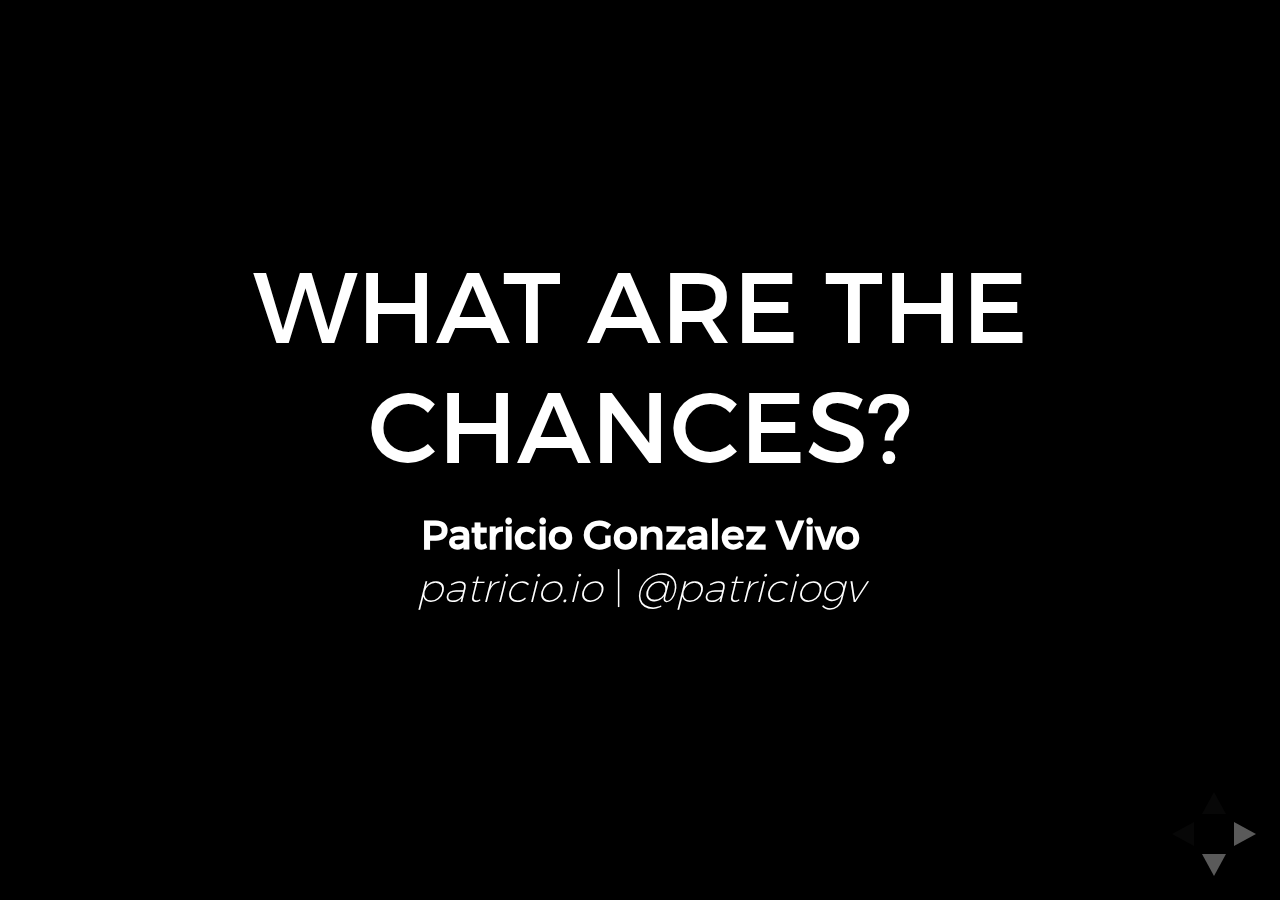
==== index.html @ deded0d7 "arttherapy" ====
<!doctype html>
<html lang='en'>

    <head>
        <meta charset='utf-8'>

        <title>What are the chances</title>

        <meta name='description' content='Eyeo 16 talk'>
        <meta name='author' content='Patricio Gonzalez Vivo'>

        <meta name='apple-mobile-web-app-capable' content='yes' />
        <meta name='apple-mobile-web-app-status-bar-style' content='black-translucent' />

        <meta name='viewport' content='width=device-width, initial-scale=1.0, maximum-scale=1.0, user-scalable=no, minimal-ui'>

        <!-- Reveal.js -->
        <script src='src/reveal/lib/head.min.js'></script>
        <script src='src/reveal/reveal.js'></script>

        <!-- GLSL Canvas -->
        <script type='text/javascript' src='https://thebookofshaders.com/glslCanvas/GlslCanvas.js'></script>

        <link rel='stylesheet' href='css/reveal.css'>
        <link rel='stylesheet' href='css/github.css'>

        <!-- Code syntax highlighting -->
        <link rel='stylesheet' href='css/style.css'>

        <!-- Printing and PDF exports -->
        <script>
            var link = document.createElement( 'link' );
            link.rel = 'stylesheet';
            link.type = 'text/css';
            link.href = window.location.search.match( /print-pdf/gi ) ? 'css/reveal-pdf.css' : 'css/reveal-paper.css';
            document.getElementsByTagName('head')[0].appendChild(link);
        </script>
    </head>

    <body>
        <div class='reveal' style="width: 100%; height: 100%">
            <div id='slides' class='slides'style="width: 100%; height: 100%" >
                <section data-markdown='README.md'
                    data-separator='^\n---\n$' 
                    data-separator-vertical='^\n--\n$'
                    data-separator-notes='^Note:'
                    data-element-attributes='{_\s*?([^}]+?)}'
                    data-charset='utf-8'>
                    style="width: 100%; height: 100%"
                </section>
            </div>
        </div>
        <script>
            Reveal.initialize({
                width: '100%',
                height: '100%',
                padding: '0px',
                margin: 0,
                // Bounds for smallest/largest possible scale to apply to content
                minScale: 0.2,
                maxScale: 1.6,

                controls: true,
                progress: true,
                history: true,
                center: true,

                transition: 'fade',

                dependencies: [
                    { src: 'src/reveal/lib/classList.js', condition: function() { return !document.body.classList; } },
                    { src: 'src/reveal/plugin/markdown/marked.js', condition: function() { return !!document.querySelector( '[data-markdown]' ); } },
                    { src: 'src/reveal/plugin/markdown/markdown.js', condition: function() { return !!document.querySelector( '[data-markdown]' ); } },
                    { src: 'src/reveal/plugin/highlight/highlight.js', async: true, callback: function() { hljs.initHighlightingOnLoad(); } },
                    { src: 'src/reveal/plugin/zoom-js/zoom.js', async: true },
                    { src: 'src/reveal/plugin/notes/notes.js', async: true }
                ]
            });

            function postLoad (event) {
                scaleSlide();

                var section = event.currentSlide || event;

                var elements = document.getElementsByTagName('iframe');
                if (elements) {
                    var width = window.innerWidth || document.documentElement.clientWidth || document.body.clientWidth;
                    var height = window.innerHeight || document.documentElement.clientHeight || document.body.clientHeight;

                    for (var i = 0; i < elements.length; i++ ) {
                        elements[i].style.minWidth = width.toString() + 'px';
                        elements[i].style.minHeight = height.toString() + 'px';
                        elements[i].style.objectFit = 'cover';
                    }   
                }
            }

            function newSection (event) {
                scaleSlide();
                var section = event.currentSlide || event;

                window.glslCanvases = [];
                checkSandbox(section);

                var elements = section.getElementsByClassName('fit');
                if (elements) {
                    var width = window.innerWidth || document.documentElement.clientWidth || document.body.clientWidth;
                    var height = window.innerHeight || document.documentElement.clientHeight || document.body.clientHeight;

                    for (var i = 0; i < elements.length; i++ ) {
                        elements[i].style.minWidth = width.toString() + 'px';
                        elements[i].style.minHeight = height.toString() + 'px';
                        elements[i].style.objectFit = 'cover';
                    }   
                }
            }

            function scaleSlide() {
                var slide = document.getElementById('slides');
                slide.style.width = '100%';
                slide.style.height = '100%';

                var elements = document.getElementsByClassName('slides');
                for (var i = 0; i < elements.length; i++ ) {
                    elements[i].style.width = '100%';
                    elements[i].style.height = '100%';
                }
            }

            function checkSandbox (section) {
                var list = section.getElementsByClassName('sandbox');
                if (list.length > 0) {
                    window.glslCanvases = [];
                    for (var i = 0; i < list.length; i++){
                        var sandbox = new GlslCanvas(list[i]);
                        if (sandbox.isValid) {
                            window.glslCanvases.push(sandbox);
                        }
                    }
                }
            }

            Reveal.addEventListener('ready', postLoad);
            Reveal.addEventListener('slidechanged', newSection);
        </script>
        <script>
            (function(i,s,o,g,r,a,m){i["GoogleAnalyticsObject"]=r;i[r]=i[r]||function(){
            (i[r].q=i[r].q||[]).push(arguments)},i[r].l=1*new Date();a=s.createElement(o),
            m=s.getElementsByTagName(o)[0];a.async=1;a.src=g;m.parentNode.insertBefore(a,m)
                })(window,document,"script","//www.google-analytics.com/analytics.js","ga");
            ga("create", "UA-18824436-1", "patriciogonzalezvivo.com");
            ga("send", "pageview");
        </script>
    </body>
</html>
---- css/reveal.css ----
/*!
 * reveal.js
 * http://lab.hakim.se/reveal-js
 * MIT licensed
 *
 * Copyright (C) 2015 Hakim El Hattab, http://hakim.se
 */
/*********************************************
 * RESET STYLES
 *********************************************/
html, body, .reveal div, .reveal span, .reveal applet, .reveal object, .reveal iframe, .reveal h1, .reveal h2, .reveal h3, .reveal h4, .reveal h5, .reveal h6, .reveal p, .reveal blockquote, .reveal pre, .reveal a, .reveal abbr, .reveal acronym, .reveal address, .reveal big, .reveal cite, .reveal code, .reveal del, .reveal dfn, .reveal em, .reveal img, .reveal ins, .reveal kbd, .reveal q, .reveal s, .reveal samp, .reveal small, .reveal strike, .reveal strong, .reveal sub, .reveal sup, .reveal tt, .reveal var, .reveal b, .reveal u, .reveal center, .reveal dl, .reveal dt, .reveal dd, .reveal ol, .reveal ul, .reveal li, .reveal fieldset, .reveal form, .reveal label, .reveal legend, .reveal table, .reveal caption, .reveal tbody, .reveal tfoot, .reveal thead, .reveal tr, .reveal th, .reveal td, .reveal article, .reveal aside, .reveal canvas, .reveal details, .reveal embed, .reveal figure, .reveal figcaption, .reveal footer, .reveal header, .reveal hgroup, .reveal menu, .reveal nav, .reveal output, .reveal ruby, .reveal section, .reveal summary, .reveal time, .reveal mark, .reveal audio, video {
  margin: 0;
  padding: 0;
  border: 0;
  font-size: 100%;
  font: inherit;
  vertical-align: baseline; }

.reveal article, .reveal aside, .reveal details, .reveal figcaption, .reveal figure, .reveal footer, .reveal header, .reveal hgroup, .reveal menu, .reveal nav, .reveal section {
  display: block; }

/*********************************************
 * GLOBAL STYLES
 *********************************************/
html, body {
  width: 100%;
  height: 100%;
  overflow: hidden; }

body {
  position: relative;
  line-height: 1;
  background-color: #fff;
  color: #000; }

/*********************************************
 * VIEW FRAGMENTS
 *********************************************/
.reveal .slides section .fragment {
  opacity: 0;
  visibility: hidden;
  -webkit-transition: all 0.2s ease;
          transition: all 0.2s ease; }
  .reveal .slides section .fragment.visible {
    opacity: 1;
    visibility: visible; }

.reveal .slides section .fragment.grow {
  opacity: 1;
  visibility: visible; }
  .reveal .slides section .fragment.grow.visible {
    -webkit-transform: scale(1.3);
        -ms-transform: scale(1.3);
            transform: scale(1.3); }

.reveal .slides section .fragment.shrink {
  opacity: 1;
  visibility: visible; }
  .reveal .slides section .fragment.shrink.visible {
    -webkit-transform: scale(0.7);
        -ms-transform: scale(0.7);
            transform: scale(0.7); }

.reveal .slides section .fragment.zoom-in {
  -webkit-transform: scale(0.1);
      -ms-transform: scale(0.1);
          transform: scale(0.1); }
  .reveal .slides section .fragment.zoom-in.visible {
    -webkit-transform: none;
        -ms-transform: none;
            transform: none; }

.reveal .slides section .fragment.fade-out {
  opacity: 1;
  visibility: visible; }
  .reveal .slides section .fragment.fade-out.visible {
    opacity: 0;
    visibility: hidden; }

.reveal .slides section .fragment.semi-fade-out {
  opacity: 1;
  visibility: visible; }
  .reveal .slides section .fragment.semi-fade-out.visible {
    opacity: 0.5;
    visibility: visible; }

.reveal .slides section .fragment.strike {
  opacity: 1; }
  .reveal .slides section .fragment.strike.visible {
    text-decoration: line-through; }

.reveal .slides section .fragment.current-visible {
  opacity: 0;
  visibility: hidden; }
  .reveal .slides section .fragment.current-visible.current-fragment {
    opacity: 1;
    visibility: visible; }

.reveal .slides section .fragment.highlight-red, .reveal .slides section .fragment.highlight-current-red, .reveal .slides section .fragment.highlight-green, .reveal .slides section .fragment.highlight-current-green, .reveal .slides section .fragment.highlight-blue, .reveal .slides section .fragment.highlight-current-blue {
  opacity: 1;
  visibility: visible; }

.reveal .slides section .fragment.highlight-red.visible {
  color: #ff2c2d; }

.reveal .slides section .fragment.highlight-green.visible {
  color: #17ff2e; }

.reveal .slides section .fragment.highlight-blue.visible {
  color: #1b91ff; }

.reveal .slides section .fragment.highlight-current-red.current-fragment {
  color: #ff2c2d; }

.reveal .slides section .fragment.highlight-current-green.current-fragment {
  color: #17ff2e; }

.reveal .slides section .fragment.highlight-current-blue.current-fragment {
  color: #1b91ff; }

/*********************************************
 * DEFAULT ELEMENT STYLES
 *********************************************/
/* Fixes issue in Chrome where italic fonts did not appear when printing to PDF */
.reveal:after {
  content: '';
  font-style: italic; }

.reveal iframe {
  z-index: 1; }

/** Prevents layering issues in certain browser/transition combinations */
.reveal a {
  position: relative; }

.reveal .stretch {
  max-width: none;
  max-height: none; }

.reveal pre.stretch code {
  height: 100%;
  max-height: 100%;
  -moz-box-sizing: border-box;
       box-sizing: border-box; }

/*********************************************
 * CONTROLS
 *********************************************/
.reveal .controls {
  display: none;
  position: fixed;
  width: 110px;
  height: 110px;
  z-index: 30;
  right: 10px;
  bottom: 10px;
  -webkit-user-select: none; }

.reveal .controls div {
  position: absolute;
  opacity: 0.05;
  width: 0;
  height: 0;
  border: 12px solid transparent;
  -webkit-transform: scale(0.9999);
      -ms-transform: scale(0.9999);
          transform: scale(0.9999);
  -webkit-transition: all 0.2s ease;
          transition: all 0.2s ease;
  -webkit-tap-highlight-color: rgba(0, 0, 0, 0); }

.reveal .controls div.enabled {
  opacity: 0.7;
  cursor: pointer; }

.reveal .controls div.enabled:active {
  margin-top: 1px; }

.reveal .controls div.navigate-left {
  top: 42px;
  border-right-width: 22px;
  border-right-color: #000; }

.reveal .controls div.navigate-left.fragmented {
  opacity: 0.3; }

.reveal .controls div.navigate-right {
  left: 74px;
  top: 42px;
  border-left-width: 22px;
  border-left-color: #000; }

.reveal .controls div.navigate-right.fragmented {
  opacity: 0.3; }

.reveal .controls div.navigate-up {
  left: 42px;
  border-bottom-width: 22px;
  border-bottom-color: #000; }

.reveal .controls div.navigate-up.fragmented {
  opacity: 0.3; }

.reveal .controls div.navigate-down {
  left: 42px;
  top: 74px;
  border-top-width: 22px;
  border-top-color: #000; }

.reveal .controls div.navigate-down.fragmented {
  opacity: 0.3; }

/*********************************************
 * PROGRESS BAR
 *********************************************/
.reveal .progress {
  position: fixed;
  display: none;
  height: 3px;
  width: 100%;
  bottom: 0;
  left: 0;
  z-index: 10;
  background-color: rgba(0, 0, 0, 0.2); }

.reveal .progress:after {
  content: '';
  display: block;
  position: absolute;
  height: 20px;
  width: 100%;
  top: -20px; }

.reveal .progress span {
  display: block;
  height: 100%;
  width: 0px;
  background-color: #000;
  -webkit-transition: width 800ms cubic-bezier(0.26, 0.86, 0.44, 0.985);
          transition: width 800ms cubic-bezier(0.26, 0.86, 0.44, 0.985); }

/*********************************************
 * SLIDE NUMBER
 *********************************************/
.reveal .slide-number {
  position: fixed;
  display: block;
  right: 15px;
  bottom: 15px;
  opacity: 0.5;
  z-index: 31;
  font-size: 12px; }

/*********************************************
 * SLIDES
 *********************************************/
.reveal {
  position: relative;
  width: 100%;
  height: 100%;
  overflow: hidden;
  -ms-touch-action: none;
      touch-action: none; }

.reveal .slides {
  position: absolute;
  width: 100%;
  height: 100%;
  top: 0;
  right: 0;
  bottom: 0;
  left: 0;
  margin: auto;
  overflow: visible;
  z-index: 1;
  text-align: center;
  -webkit-perspective: 600px;
          perspective: 600px;
  -webkit-perspective-origin: 50% 40%;
          perspective-origin: 50% 40%; }

.reveal .slides > section {
  -ms-perspective: 600px; }

.reveal .slides > section, .reveal .slides > section > section {
  display: none;
  position: absolute;
  width: 100%;
  padding: 20px 0px;
  z-index: 10;
  -webkit-transform-style: preserve-3d;
          transform-style: preserve-3d;
  -webkit-transition: -webkit-transform-origin 800ms cubic-bezier(0.26, 0.86, 0.44, 0.985), -webkit-transform 800ms cubic-bezier(0.26, 0.86, 0.44, 0.985), visibility 800ms cubic-bezier(0.26, 0.86, 0.44, 0.985), opacity 800ms cubic-bezier(0.26, 0.86, 0.44, 0.985);
          transition: -ms-transform-origin 800ms cubic-bezier(0.26, 0.86, 0.44, 0.985), transform 800ms cubic-bezier(0.26, 0.86, 0.44, 0.985), visibility 800ms cubic-bezier(0.26, 0.86, 0.44, 0.985), opacity 800ms cubic-bezier(0.26, 0.86, 0.44, 0.985);
          transition: transform-origin 800ms cubic-bezier(0.26, 0.86, 0.44, 0.985), transform 800ms cubic-bezier(0.26, 0.86, 0.44, 0.985), visibility 800ms cubic-bezier(0.26, 0.86, 0.44, 0.985), opacity 800ms cubic-bezier(0.26, 0.86, 0.44, 0.985); }

/* Global transition speed settings */
.reveal[data-transition-speed="fast"] .slides section {
  -webkit-transition-duration: 400ms;
          transition-duration: 400ms; }

.reveal[data-transition-speed="slow"] .slides section {
  -webkit-transition-duration: 1200ms;
          transition-duration: 1200ms; }

/* Slide-specific transition speed overrides */
.reveal .slides section[data-transition-speed="fast"] {
  -webkit-transition-duration: 400ms;
          transition-duration: 400ms; }

.reveal .slides section[data-transition-speed="slow"] {
  -webkit-transition-duration: 1200ms;
          transition-duration: 1200ms; }

.reveal .slides > section.stack {
  padding-top: 0;
  padding-bottom: 0; }

.reveal .slides > section.present, .reveal .slides > section > section.present {
  display: block;
  z-index: 11;
  opacity: 1; }

.reveal.center, .reveal.center .slides, .reveal.center .slides section {
  min-height: 0 !important; }

/* Don't allow interaction with invisible slides */
.reveal .slides > section.future, .reveal .slides > section > section.future, .reveal .slides > section.past, .reveal .slides > section > section.past {
  pointer-events: none; }

.reveal.overview .slides > section, .reveal.overview .slides > section > section {
  pointer-events: auto; }

.reveal .slides > section.past, .reveal .slides > section.future, .reveal .slides > section > section.past, .reveal .slides > section > section.future {
  opacity: 0; }

/*********************************************
 * Mixins for readability of transitions
 *********************************************/
/*********************************************
 * SLIDE TRANSITION
 * Aliased 'linear' for backwards compatibility
 *********************************************/
.reveal.slide section {
  -webkit-backface-visibility: hidden;
          backface-visibility: hidden; }

.reveal .slides > section[data-transition=slide].past, .reveal .slides > section[data-transition~=slide-out].past, .reveal.slide .slides > section:not([data-transition]).past {
  -webkit-transform: translate(-150%, 0);
      -ms-transform: translate(-150%, 0);
          transform: translate(-150%, 0); }

.reveal .slides > section[data-transition=slide].future, .reveal .slides > section[data-transition~=slide-in].future, .reveal.slide .slides > section:not([data-transition]).future {
  -webkit-transform: translate(150%, 0);
      -ms-transform: translate(150%, 0);
          transform: translate(150%, 0); }

.reveal .slides > section > section[data-transition=slide].past, .reveal .slides > section > section[data-transition~=slide-out].past, .reveal.slide .slides > section > section:not([data-transition]).past {
  -webkit-transform: translate(0, -150%);
      -ms-transform: translate(0, -150%);
          transform: translate(0, -150%); }

.reveal .slides > section > section[data-transition=slide].future, .reveal .slides > section > section[data-transition~=slide-in].future, .reveal.slide .slides > section > section:not([data-transition]).future {
  -webkit-transform: translate(0, 150%);
      -ms-transform: translate(0, 150%);
          transform: translate(0, 150%); }

.reveal.linear section {
  -webkit-backface-visibility: hidden;
          backface-visibility: hidden; }

.reveal .slides > section[data-transition=linear].past, .reveal .slides > section[data-transition~=linear-out].past, .reveal.linear .slides > section:not([data-transition]).past {
  -webkit-transform: translate(-150%, 0);
      -ms-transform: translate(-150%, 0);
          transform: translate(-150%, 0); }

.reveal .slides > section[data-transition=linear].future, .reveal .slides > section[data-transition~=linear-in].future, .reveal.linear .slides > section:not([data-transition]).future {
  -webkit-transform: translate(150%, 0);
      -ms-transform: translate(150%, 0);
          transform: translate(150%, 0); }

.reveal .slides > section > section[data-transition=linear].past, .reveal .slides > section > section[data-transition~=linear-out].past, .reveal.linear .slides > section > section:not([data-transition]).past {
  -webkit-transform: translate(0, -150%);
      -ms-transform: translate(0, -150%);
          transform: translate(0, -150%); }

.reveal .slides > section > section[data-transition=linear].future, .reveal .slides > section > section[data-transition~=linear-in].future, .reveal.linear .slides > section > section:not([data-transition]).future {
  -webkit-transform: translate(0, 150%);
      -ms-transform: translate(0, 150%);
          transform: translate(0, 150%); }

/*********************************************
 * CONVEX TRANSITION
 * Aliased 'default' for backwards compatibility
 *********************************************/
.reveal .slides > section[data-transition=default].past, .reveal .slides > section[data-transition~=default-out].past, .reveal.default .slides > section:not([data-transition]).past {
  -webkit-transform: translate3d(-100%, 0, 0) rotateY(-90deg) translate3d(-100%, 0, 0);
          transform: translate3d(-100%, 0, 0) rotateY(-90deg) translate3d(-100%, 0, 0); }

.reveal .slides > section[data-transition=default].future, .reveal .slides > section[data-transition~=default-in].future, .reveal.default .slides > section:not([data-transition]).future {
  -webkit-transform: translate3d(100%, 0, 0) rotateY(90deg) translate3d(100%, 0, 0);
          transform: translate3d(100%, 0, 0) rotateY(90deg) translate3d(100%, 0, 0); }

.reveal .slides > section > section[data-transition=default].past, .reveal .slides > section > section[data-transition~=default-out].past, .reveal.default .slides > section > section:not([data-transition]).past {
  -webkit-transform: translate3d(0, -300px, 0) rotateX(70deg) translate3d(0, -300px, 0);
          transform: translate3d(0, -300px, 0) rotateX(70deg) translate3d(0, -300px, 0); }

.reveal .slides > section > section[data-transition=default].future, .reveal .slides > section > section[data-transition~=default-in].future, .reveal.default .slides > section > section:not([data-transition]).future {
  -webkit-transform: translate3d(0, 300px, 0) rotateX(-70deg) translate3d(0, 300px, 0);
          transform: translate3d(0, 300px, 0) rotateX(-70deg) translate3d(0, 300px, 0); }

.reveal .slides > section[data-transition=convex].past, .reveal .slides > section[data-transition~=convex-out].past, .reveal.convex .slides > section:not([data-transition]).past {
  -webkit-transform: translate3d(-100%, 0, 0) rotateY(-90deg) translate3d(-100%, 0, 0);
          transform: translate3d(-100%, 0, 0) rotateY(-90deg) translate3d(-100%, 0, 0); }

.reveal .slides > section[data-transition=convex].future, .reveal .slides > section[data-transition~=convex-in].future, .reveal.convex .slides > section:not([data-transition]).future {
  -webkit-transform: translate3d(100%, 0, 0) rotateY(90deg) translate3d(100%, 0, 0);
          transform: translate3d(100%, 0, 0) rotateY(90deg) translate3d(100%, 0, 0); }

.reveal .slides > section > section[data-transition=convex].past, .reveal .slides > section > section[data-transition~=convex-out].past, .reveal.convex .slides > section > section:not([data-transition]).past {
  -webkit-transform: translate3d(0, -300px, 0) rotateX(70deg) translate3d(0, -300px, 0);
          transform: translate3d(0, -300px, 0) rotateX(70deg) translate3d(0, -300px, 0); }

.reveal .slides > section > section[data-transition=convex].future, .reveal .slides > section > section[data-transition~=convex-in].future, .reveal.convex .slides > section > section:not([data-transition]).future {
  -webkit-transform: translate3d(0, 300px, 0) rotateX(-70deg) translate3d(0, 300px, 0);
          transform: translate3d(0, 300px, 0) rotateX(-70deg) translate3d(0, 300px, 0); }

/*********************************************
 * CONCAVE TRANSITION
 *********************************************/
.reveal .slides > section[data-transition=concave].past, .reveal .slides > section[data-transition~=concave-out].past, .reveal.concave .slides > section:not([data-transition]).past {
  -webkit-transform: translate3d(-100%, 0, 0) rotateY(90deg) translate3d(-100%, 0, 0);
          transform: translate3d(-100%, 0, 0) rotateY(90deg) translate3d(-100%, 0, 0); }

.reveal .slides > section[data-transition=concave].future, .reveal .slides > section[data-transition~=concave-in].future, .reveal.concave .slides > section:not([data-transition]).future {
  -webkit-transform: translate3d(100%, 0, 0) rotateY(-90deg) translate3d(100%, 0, 0);
          transform: translate3d(100%, 0, 0) rotateY(-90deg) translate3d(100%, 0, 0); }

.reveal .slides > section > section[data-transition=concave].past, .reveal .slides > section > section[data-transition~=concave-out].past, .reveal.concave .slides > section > section:not([data-transition]).past {
  -webkit-transform: translate3d(0, -80%, 0) rotateX(-70deg) translate3d(0, -80%, 0);
          transform: translate3d(0, -80%, 0) rotateX(-70deg) translate3d(0, -80%, 0); }

.reveal .slides > section > section[data-transition=concave].future, .reveal .slides > section > section[data-transition~=concave-in].future, .reveal.concave .slides > section > section:not([data-transition]).future {
  -webkit-transform: translate3d(0, 80%, 0) rotateX(70deg) translate3d(0, 80%, 0);
          transform: translate3d(0, 80%, 0) rotateX(70deg) translate3d(0, 80%, 0); }

/*********************************************
 * ZOOM TRANSITION
 *********************************************/
.reveal .slides > section[data-transition=zoom], .reveal.zoom .slides > section:not([data-transition]) {
  -webkit-transition-timing-function: ease;
          transition-timing-function: ease; }

.reveal .slides > section[data-transition=zoom].past, .reveal .slides > section[data-transition~=zoom-out].past, .reveal.zoom .slides > section:not([data-transition]).past {
  visibility: hidden;
  -webkit-transform: scale(16);
      -ms-transform: scale(16);
          transform: scale(16); }

.reveal .slides > section[data-transition=zoom].future, .reveal .slides > section[data-transition~=zoom-in].future, .reveal.zoom .slides > section:not([data-transition]).future {
  visibility: hidden;
  -webkit-transform: scale(0.2);
      -ms-transform: scale(0.2);
          transform: scale(0.2); }

.reveal .slides > section > section[data-transition=zoom].past, .reveal .slides > section > section[data-transition~=zoom-out].past, .reveal.zoom .slides > section > section:not([data-transition]).past {
  -webkit-transform: translate(0, -150%);
      -ms-transform: translate(0, -150%);
          transform: translate(0, -150%); }

.reveal .slides > section > section[data-transition=zoom].future, .reveal .slides > section > section[data-transition~=zoom-in].future, .reveal.zoom .slides > section > section:not([data-transition]).future {
  -webkit-transform: translate(0, 150%);
      -ms-transform: translate(0, 150%);
          transform: translate(0, 150%); }

/*********************************************
 * CUBE TRANSITION
 *********************************************/
.reveal.cube .slides {
  -webkit-perspective: 1300px;
          perspective: 1300px; }

.reveal.cube .slides section {
  padding: 30px;
  min-height: 700px;
  -webkit-backface-visibility: hidden;
          backface-visibility: hidden;
  -moz-box-sizing: border-box;
       box-sizing: border-box; }

.reveal.center.cube .slides section {
  min-height: 0; }

.reveal.cube .slides section:not(.stack):before {
  content: '';
  position: absolute;
  display: block;
  width: 100%;
  height: 100%;
  left: 0;
  top: 0;
  background: rgba(0, 0, 0, 0.1);
  border-radius: 4px;
  -webkit-transform: translateZ(-20px);
          transform: translateZ(-20px); }

.reveal.cube .slides section:not(.stack):after {
  content: '';
  position: absolute;
  display: block;
  width: 90%;
  height: 30px;
  left: 5%;
  bottom: 0;
  background: none;
  z-index: 1;
  border-radius: 4px;
  box-shadow: 0px 95px 25px rgba(0, 0, 0, 0.2);
  -webkit-transform: translateZ(-90px) rotateX(65deg);
          transform: translateZ(-90px) rotateX(65deg); }

.reveal.cube .slides > section.stack {
  padding: 0;
  background: none; }

.reveal.cube .slides > section.past {
  -webkit-transform-origin: 100% 0%;
      -ms-transform-origin: 100% 0%;
          transform-origin: 100% 0%;
  -webkit-transform: translate3d(-100%, 0, 0) rotateY(-90deg);
          transform: translate3d(-100%, 0, 0) rotateY(-90deg); }

.reveal.cube .slides > section.future {
  -webkit-transform-origin: 0% 0%;
      -ms-transform-origin: 0% 0%;
          transform-origin: 0% 0%;
  -webkit-transform: translate3d(100%, 0, 0) rotateY(90deg);
          transform: translate3d(100%, 0, 0) rotateY(90deg); }

.reveal.cube .slides > section > section.past {
  -webkit-transform-origin: 0% 100%;
      -ms-transform-origin: 0% 100%;
          transform-origin: 0% 100%;
  -webkit-transform: translate3d(0, -100%, 0) rotateX(90deg);
          transform: translate3d(0, -100%, 0) rotateX(90deg); }

.reveal.cube .slides > section > section.future {
  -webkit-transform-origin: 0% 0%;
      -ms-transform-origin: 0% 0%;
          transform-origin: 0% 0%;
  -webkit-transform: translate3d(0, 100%, 0) rotateX(-90deg);
          transform: translate3d(0, 100%, 0) rotateX(-90deg); }

/*********************************************
 * PAGE TRANSITION
 *********************************************/
.reveal.page .slides {
  -webkit-perspective-origin: 0% 50%;
          perspective-origin: 0% 50%;
  -webkit-perspective: 3000px;
          perspective: 3000px; }

.reveal.page .slides section {
  padding: 30px;
  min-height: 700px;
  -moz-box-sizing: border-box;
       box-sizing: border-box; }

.reveal.page .slides section.past {
  z-index: 12; }

.reveal.page .slides section:not(.stack):before {
  content: '';
  position: absolute;
  display: block;
  width: 100%;
  height: 100%;
  left: 0;
  top: 0;
  background: rgba(0, 0, 0, 0.1);
  -webkit-transform: translateZ(-20px);
          transform: translateZ(-20px); }

.reveal.page .slides section:not(.stack):after {
  content: '';
  position: absolute;
  display: block;
  width: 90%;
  height: 30px;
  left: 5%;
  bottom: 0;
  background: none;
  z-index: 1;
  border-radius: 4px;
  box-shadow: 0px 95px 25px rgba(0, 0, 0, 0.2);
  -webkit-transform: translateZ(-90px) rotateX(65deg); }

.reveal.page .slides > section.stack {
  padding: 0;
  background: none; }

.reveal.page .slides > section.past {
  -webkit-transform-origin: 0% 0%;
      -ms-transform-origin: 0% 0%;
          transform-origin: 0% 0%;
  -webkit-transform: translate3d(-40%, 0, 0) rotateY(-80deg);
          transform: translate3d(-40%, 0, 0) rotateY(-80deg); }

.reveal.page .slides > section.future {
  -webkit-transform-origin: 100% 0%;
      -ms-transform-origin: 100% 0%;
          transform-origin: 100% 0%;
  -webkit-transform: translate3d(0, 0, 0);
          transform: translate3d(0, 0, 0); }

.reveal.page .slides > section > section.past {
  -webkit-transform-origin: 0% 0%;
      -ms-transform-origin: 0% 0%;
          transform-origin: 0% 0%;
  -webkit-transform: translate3d(0, -40%, 0) rotateX(80deg);
          transform: translate3d(0, -40%, 0) rotateX(80deg); }

.reveal.page .slides > section > section.future {
  -webkit-transform-origin: 0% 100%;
      -ms-transform-origin: 0% 100%;
          transform-origin: 0% 100%;
  -webkit-transform: translate3d(0, 0, 0);
          transform: translate3d(0, 0, 0); }

/*********************************************
 * FADE TRANSITION
 *********************************************/
.reveal .slides section[data-transition=fade], .reveal.fade .slides section:not([data-transition]), .reveal.fade .slides > section > section:not([data-transition]) {
  -webkit-transform: none;
      -ms-transform: none;
          transform: none;
  -webkit-transition: opacity 0.5s;
          transition: opacity 0.5s; }

.reveal.fade.overview .slides section, .reveal.fade.overview .slides > section > section {
  -webkit-transition: none;
          transition: none; }

/*********************************************
 * NO TRANSITION
 *********************************************/
.reveal .slides > section[data-transition=none], .reveal.none .slides > section:not([data-transition]) {
  -webkit-transform: none;
      -ms-transform: none;
          transform: none;
  -webkit-transition: none;
          transition: none; }

/*********************************************
 * PAUSED MODE
 *********************************************/
.reveal .pause-overlay {
  position: absolute;
  top: 0;
  left: 0;
  width: 100%;
  height: 100%;
  background: black;
  visibility: hidden;
  opacity: 0;
  z-index: 100;
  -webkit-transition: all 1s ease;
          transition: all 1s ease; }

.reveal.paused .pause-overlay {
  visibility: visible;
  opacity: 1; }

/*********************************************
 * FALLBACK
 *********************************************/
.no-transforms {
  overflow-y: auto; }

.no-transforms .reveal .slides {
  position: relative;
  width: 80%;
  height: auto !important;
  top: 0;
  left: 50%;
  margin: 0;
  text-align: center; }

.no-transforms .reveal .controls, .no-transforms .reveal .progress {
  display: none !important; }

.no-transforms .reveal .slides section {
  display: block !important;
  opacity: 1 !important;
  position: relative !important;
  height: auto;
  min-height: 0;
  top: 0;
  left: -50%;
  margin: 70px 0;
  -webkit-transform: none;
      -ms-transform: none;
          transform: none; }

.no-transforms .reveal .slides section section {
  left: 0; }

.reveal .no-transition, .reveal .no-transition * {
  -webkit-transition: none !important;
          transition: none !important; }

/*********************************************
 * PER-SLIDE BACKGROUNDS
 *********************************************/
.reveal .backgrounds {
  position: absolute;
  width: 100%;
  height: 100%;
  top: 0;
  left: 0;
  -webkit-perspective: 600px;
          perspective: 600px; }

.reveal .slide-background {
  display: none;
  position: absolute;
  width: 100%;
  height: 100%;
  opacity: 0;
  visibility: hidden;
  background-color: rgba(0, 0, 0, 0);
  background-position: 50% 50%;
  background-repeat: no-repeat;
  background-size: cover;
  -webkit-transition: all 800ms cubic-bezier(0.26, 0.86, 0.44, 0.985);
          transition: all 800ms cubic-bezier(0.26, 0.86, 0.44, 0.985); }

.reveal .slide-background.stack {
  display: block; }

.reveal .slide-background.present {
  opacity: 1;
  visibility: visible; }

.print-pdf .reveal .slide-background {
  opacity: 1 !important;
  visibility: visible !important; }

/* Video backgrounds */
.reveal .slide-background video {
  position: absolute;
  width: 100%;
  height: 100%;
  max-width: none;
  max-height: none;
  top: 0;
  left: 0; }

/* Immediate transition style */
.reveal[data-background-transition=none] > .backgrounds .slide-background, .reveal > .backgrounds .slide-background[data-background-transition=none] {
  -webkit-transition: none;
          transition: none; }

/* Slide */
.reveal[data-background-transition=slide] > .backgrounds .slide-background, .reveal > .backgrounds .slide-background[data-background-transition=slide] {
  opacity: 1;
  -webkit-backface-visibility: hidden;
          backface-visibility: hidden; }

.reveal[data-background-transition=slide] > .backgrounds .slide-background.past, .reveal > .backgrounds .slide-background.past[data-background-transition=slide] {
  -webkit-transform: translate(-100%, 0);
      -ms-transform: translate(-100%, 0);
          transform: translate(-100%, 0); }

.reveal[data-background-transition=slide] > .backgrounds .slide-background.future, .reveal > .backgrounds .slide-background.future[data-background-transition=slide] {
  -webkit-transform: translate(100%, 0);
      -ms-transform: translate(100%, 0);
          transform: translate(100%, 0); }

.reveal[data-background-transition=slide] > .backgrounds .slide-background > .slide-background.past, .reveal > .backgrounds .slide-background > .slide-background.past[data-background-transition=slide] {
  -webkit-transform: translate(0, -100%);
      -ms-transform: translate(0, -100%);
          transform: translate(0, -100%); }

.reveal[data-background-transition=slide] > .backgrounds .slide-background > .slide-background.future, .reveal > .backgrounds .slide-background > .slide-background.future[data-background-transition=slide] {
  -webkit-transform: translate(0, 100%);
      -ms-transform: translate(0, 100%);
          transform: translate(0, 100%); }

/* Convex */
.reveal[data-background-transition=convex] > .backgrounds .slide-background.past, .reveal > .backgrounds .slide-background.past[data-background-transition=convex] {
  opacity: 0;
  -webkit-transform: translate3d(-100%, 0, 0) rotateY(-90deg) translate3d(-100%, 0, 0);
          transform: translate3d(-100%, 0, 0) rotateY(-90deg) translate3d(-100%, 0, 0); }

.reveal[data-background-transition=convex] > .backgrounds .slide-background.future, .reveal > .backgrounds .slide-background.future[data-background-transition=convex] {
  opacity: 0;
  -webkit-transform: translate3d(100%, 0, 0) rotateY(90deg) translate3d(100%, 0, 0);
          transform: translate3d(100%, 0, 0) rotateY(90deg) translate3d(100%, 0, 0); }

.reveal[data-background-transition=convex] > .backgrounds .slide-background > .slide-background.past, .reveal > .backgrounds .slide-background > .slide-background.past[data-background-transition=convex] {
  opacity: 0;
  -webkit-transform: translate3d(0, -100%, 0) rotateX(90deg) translate3d(0, -100%, 0);
          transform: translate3d(0, -100%, 0) rotateX(90deg) translate3d(0, -100%, 0); }

.reveal[data-background-transition=convex] > .backgrounds .slide-background > .slide-background.future, .reveal > .backgrounds .slide-background > .slide-background.future[data-background-transition=convex] {
  opacity: 0;
  -webkit-transform: translate3d(0, 100%, 0) rotateX(-90deg) translate3d(0, 100%, 0);
          transform: translate3d(0, 100%, 0) rotateX(-90deg) translate3d(0, 100%, 0); }

/* Concave */
.reveal[data-background-transition=concave] > .backgrounds .slide-background.past, .reveal > .backgrounds .slide-background.past[data-background-transition=concave] {
  opacity: 0;
  -webkit-transform: translate3d(-100%, 0, 0) rotateY(90deg) translate3d(-100%, 0, 0);
          transform: translate3d(-100%, 0, 0) rotateY(90deg) translate3d(-100%, 0, 0); }

.reveal[data-background-transition=concave] > .backgrounds .slide-background.future, .reveal > .backgrounds .slide-background.future[data-background-transition=concave] {
  opacity: 0;
  -webkit-transform: translate3d(100%, 0, 0) rotateY(-90deg) translate3d(100%, 0, 0);
          transform: translate3d(100%, 0, 0) rotateY(-90deg) translate3d(100%, 0, 0); }

.reveal[data-background-transition=concave] > .backgrounds .slide-background > .slide-background.past, .reveal > .backgrounds .slide-background > .slide-background.past[data-background-transition=concave] {
  opacity: 0;
  -webkit-transform: translate3d(0, -100%, 0) rotateX(-90deg) translate3d(0, -100%, 0);
          transform: translate3d(0, -100%, 0) rotateX(-90deg) translate3d(0, -100%, 0); }

.reveal[data-background-transition=concave] > .backgrounds .slide-background > .slide-background.future, .reveal > .backgrounds .slide-background > .slide-background.future[data-background-transition=concave] {
  opacity: 0;
  -webkit-transform: translate3d(0, 100%, 0) rotateX(90deg) translate3d(0, 100%, 0);
          transform: translate3d(0, 100%, 0) rotateX(90deg) translate3d(0, 100%, 0); }

/* Zoom */
.reveal[data-background-transition=zoom] > .backgrounds .slide-background, .reveal > .backgrounds .slide-background[data-background-transition=zoom] {
  -webkit-transition-timing-function: ease;
          transition-timing-function: ease; }

.reveal[data-background-transition=zoom] > .backgrounds .slide-background.past, .reveal > .backgrounds .slide-background.past[data-background-transition=zoom] {
  opacity: 0;
  visibility: hidden;
  -webkit-transform: scale(16);
      -ms-transform: scale(16);
          transform: scale(16); }

.reveal[data-background-transition=zoom] > .backgrounds .slide-background.future, .reveal > .backgrounds .slide-background.future[data-background-transition=zoom] {
  opacity: 0;
  visibility: hidden;
  -webkit-transform: scale(0.2);
      -ms-transform: scale(0.2);
          transform: scale(0.2); }

.reveal[data-background-transition=zoom] > .backgrounds .slide-background > .slide-background.past, .reveal > .backgrounds .slide-background > .slide-background.past[data-background-transition=zoom] {
  opacity: 0;
  visibility: hidden;
  -webkit-transform: scale(16);
      -ms-transform: scale(16);
          transform: scale(16); }

.reveal[data-background-transition=zoom] > .backgrounds .slide-background > .slide-background.future, .reveal > .backgrounds .slide-background > .slide-background.future[data-background-transition=zoom] {
  opacity: 0;
  visibility: hidden;
  -webkit-transform: scale(0.2);
      -ms-transform: scale(0.2);
          transform: scale(0.2); }

/* Global transition speed settings */
.reveal[data-transition-speed="fast"] > .backgrounds .slide-background {
  -webkit-transition-duration: 400ms;
          transition-duration: 400ms; }

.reveal[data-transition-speed="slow"] > .backgrounds .slide-background {
  -webkit-transition-duration: 1200ms;
          transition-duration: 1200ms; }

/*********************************************
 * OVERVIEW
 *********************************************/
.reveal.overview {
  -webkit-perspective-origin: 50% 50%;
          perspective-origin: 50% 50%;
  -webkit-perspective: 700px;
          perspective: 700px; }
  .reveal.overview .slides section {
    height: 700px;
    opacity: 1 !important;
    overflow: hidden;
    visibility: visible !important;
    cursor: pointer;
    -moz-box-sizing: border-box;
         box-sizing: border-box; }
  .reveal.overview .slides section:hover, .reveal.overview .slides section.present {
    outline: 10px solid rgba(150, 150, 150, 0.4);
    outline-offset: 10px; }
  .reveal.overview .slides section .fragment {
    opacity: 1;
    -webkit-transition: none;
            transition: none; }
  .reveal.overview .slides section:after, .reveal.overview .slides section:before {
    display: none !important; }
  .reveal.overview .slides > section.stack {
    padding: 0;
    top: 0 !important;
    background: none;
    outline: none;
    overflow: visible; }
  .reveal.overview .backgrounds {
    -webkit-perspective: inherit;
            perspective: inherit; }
  .reveal.overview .backgrounds .slide-background {
    opacity: 1;
    visibility: visible;
    outline: 10px solid rgba(150, 150, 150, 0.1);
    outline-offset: 10px; }

.reveal.overview .slides section, .reveal.overview-deactivating .slides section {
  -webkit-transition: none;
          transition: none; }

.reveal.overview .backgrounds .slide-background, .reveal.overview-deactivating .backgrounds .slide-background {
  -webkit-transition: none;
          transition: none; }

.reveal.overview-animated .slides {
  -webkit-transition: -webkit-transform 0.4s ease;
          transition: transform 0.4s ease; }

/*********************************************
 * RTL SUPPORT
 *********************************************/
.reveal.rtl .slides, .reveal.rtl .slides h1, .reveal.rtl .slides h2, .reveal.rtl .slides h3, .reveal.rtl .slides h4, .reveal.rtl .slides h5, .reveal.rtl .slides h6 {
  direction: rtl;
  font-family: sans-serif; }

.reveal.rtl pre, .reveal.rtl code {
  direction: ltr; }

.reveal.rtl ol, .reveal.rtl ul {
  text-align: right; }

.reveal.rtl .progress span {
  float: right; }

/*********************************************
 * PARALLAX BACKGROUND
 *********************************************/
.reveal.has-parallax-background .backgrounds {
  -webkit-transition: all 0.8s ease;
          transition: all 0.8s ease; }

/* Global transition speed settings */
.reveal.has-parallax-background[data-transition-speed="fast"] .backgrounds {
  -webkit-transition-duration: 400ms;
          transition-duration: 400ms; }

.reveal.has-parallax-background[data-transition-speed="slow"] .backgrounds {
  -webkit-transition-duration: 1200ms;
          transition-duration: 1200ms; }

/*********************************************
 * LINK PREVIEW OVERLAY
 *********************************************/
.reveal .overlay {
  position: absolute;
  top: 0;
  left: 0;
  width: 100%;
  height: 100%;
  z-index: 1000;
  background: rgba(0, 0, 0, 0.9);
  opacity: 0;
  visibility: hidden;
  -webkit-transition: all 0.3s ease;
          transition: all 0.3s ease; }

.reveal .overlay.visible {
  opacity: 1;
  visibility: visible; }

.reveal .overlay .spinner {
  position: absolute;
  display: block;
  top: 50%;
  left: 50%;
  width: 32px;
  height: 32px;
  margin: -16px 0 0 -16px;
  z-index: 10;
  background-image: url([data-uri]%2F%2F%2F6%2Bvr8nJybW1tcDAwOjo6Nvb26ioqKOjo7Ozs%2FLy8vz8%2FAAAAAAAAAAAACH%2FC05FVFNDQVBFMi4wAwEAAAAh%2FhpDcmVhdGVkIHdpdGggYWpheGxvYWQuaW5mbwAh%[base64]%2FV%2FnmOM82XiHRLYKhKP1oZmADdEAAAh%2BQQJCgAAACwAAAAAIAAgAAAE6hDISWlZpOrNp1lGNRSdRpDUolIGw5RUYhhHukqFu8DsrEyqnWThGvAmhVlteBvojpTDDBUEIFwMFBRAmBkSgOrBFZogCASwBDEY%2FCZSg7GSE0gSCjQBMVG023xWBhklAnoEdhQEfyNqMIcKjhRsjEdnezB%2BA4k8gTwJhFuiW4dokXiloUepBAp5qaKpp6%2BHo7aWW54wl7obvEe0kRuoplCGepwSx2jJvqHEmGt6whJpGpfJCHmOoNHKaHx61WiSR92E4lbFoq%2BB6QDtuetcaBPnW6%2BO7wDHpIiK9SaVK5GgV543tzjgGcghAgAh%[base64]%2B%2BG%2Bw48edZPK%2BM6hLJpQg484enXIdQFSS1u6UhksENEQAAIfkECQoAAAAsAAAAACAAIAAABOcQyEmpGKLqzWcZRVUQnZYg1aBSh2GUVEIQ2aQOE%2BG%2BcD4ntpWkZQj1JIiZIogDFFyHI0UxQwFugMSOFIPJftfVAEoZLBbcLEFhlQiqGp1Vd140AUklUN3eCA51C1EWMzMCezCBBmkxVIVHBWd3HHl9JQOIJSdSnJ0TDKChCwUJjoWMPaGqDKannasMo6WnM562R5YluZRwur0wpgqZE7NKUm%2BFNRPIhjBJxKZteWuIBMN4zRMIVIhffcgojwCF117i4nlLnY5ztRLsnOk%2BaV%2BoJY7V7m76PdkS4trKcdg0Zc0tTcKkRAAAIfkECQoAAAAsAAAAACAAIAAABO4QyEkpKqjqzScpRaVkXZWQEximw1BSCUEIlDohrft6cpKCk5xid5MNJTaAIkekKGQkWyKHkvhKsR7ARmitkAYDYRIbUQRQjWBwJRzChi9CRlBcY1UN4g0%[base64]%[base64]%2BE71SRQeyqUToLA7VxF0JDyIQh%2FMVVPMt1ECZlfcjZJ9mIKoaTl1MRIl5o4CUKXOwmyrCInCKqcWtvadL2SYhyASyNDJ0uIiRMDjI0Fd30%2FiI2UA5GSS5UDj2l6NoqgOgN4gksEBgYFf0FDqKgHnyZ9OX8HrgYHdHpcHQULXAS2qKpENRg7eAMLC7kTBaixUYFkKAzWAAnLC7FLVxLWDBLKCwaKTULgEwbLA4hJtOkSBNqITT3xEgfLpBtzE%2FjiuL04RGEBgwWhShRgQExHBAAh%2BQQJCgAAACwAAAAAIAAgAAAE7xDISWlSqerNpyJKhWRdlSAVoVLCWk6JKlAqAavhO9UkUHsqlE6CwO1cRdCQ8iEIfzFVTzLdRAmZX3I2SfZiCqGk5dTESJeaOAlClzsJsqwiJwiqnFrb2nS9kmIcgEsjQydLiIlHehhpejaIjzh9eomSjZR%[base64]%2BE71SRQeyqUToLA7VxF0JDyIQh%[base64]%2BE71SRQeyqUToLA7VxF0JDyIQh%2FMVVPMt1ECZlfcjZJ9mIKoaTl1MRIl5o4CUKXOwmyrCInCKqcWtvadL2SYhyASyNDJ0uIiUd6GAULDJCRiXo1CpGXDJOUjY%2BYip9DhToJA4RBLwMLCwVDfRgbBAaqqoZ1XBMHswsHtxtFaH1iqaoGNgAIxRpbFAgfPQSqpbgGBqUD1wBXeCYp1AYZ19JJOYgH1KwA4UBvQwXUBxPqVD9L3sbp2BNk2xvvFPJd%2BMFCN6HAAIKgNggY0KtEBAAh%[base64]%2BvsYMDAzZQPC9VCNkDWUhGkuE5PxJNwiUK4UfLzOlD4WvzAHaoG9nxPi5d%2BjYUqfAhhykOFwJWiAAAIfkECQoAAAAsAAAAACAAIAAABPAQyElpUqnqzaciSoVkXVUMFaFSwlpOCcMYlErAavhOMnNLNo8KsZsMZItJEIDIFSkLGQoQTNhIsFehRww2CQLKF0tYGKYSg%2BygsZIuNqJksKgbfgIGepNo2cIUB3V1B3IvNiBYNQaDSTtfhhx0CwVPI0UJe0%2Bbm4g5VgcGoqOcnjmjqDSdnhgEoamcsZuXO1aWQy8KAwOAuTYYGwi7w5h%2BKr0SJ8MFihpNbx%2B4Erq7BYBuzsdiH1jCAzoSfl0rVirNbRXlBBlLX%2BBP0XJLAPGzTkAuAOqb0WT5AH7OcdCm5B8TgRwSRKIHQtaLCwg1RAAAOwAAAAAAAAAAAA%3D%3D);
  visibility: visible;
  opacity: 0.6;
  -webkit-transition: all 0.3s ease;
          transition: all 0.3s ease; }

.reveal .overlay header {
  position: absolute;
  left: 0;
  top: 0;
  width: 100%;
  height: 40px;
  z-index: 2;
  border-bottom: 1px solid #222; }

.reveal .overlay header a {
  display: inline-block;
  width: 40px;
  height: 40px;
  padding: 0 10px;
  float: right;
  opacity: 0.6;
  -moz-box-sizing: border-box;
       box-sizing: border-box; }

.reveal .overlay header a:hover {
  opacity: 1; }

.reveal .overlay header a .icon {
  display: inline-block;
  width: 20px;
  height: 20px;
  background-position: 50% 50%;
  background-size: 100%;
  background-repeat: no-repeat; }

.reveal .overlay header a.close .icon {
  background-image: url([data-uri]); }

.reveal .overlay header a.external .icon {
  background-image: url([data-uri]); }

.reveal .overlay .viewport {
  position: absolute;
  top: 40px;
  right: 0;
  bottom: 0;
  left: 0; }

.reveal .overlay.overlay-preview .viewport iframe {
  width: 100%;
  height: 100%;
  max-width: 100%;
  max-height: 100%;
  border: 0;
  opacity: 0;
  visibility: hidden;
  -webkit-transition: all 0.3s ease;
          transition: all 0.3s ease; }

.reveal .overlay.overlay-preview.loaded .viewport iframe {
  opacity: 1;
  visibility: visible; }

.reveal .overlay.overlay-preview.loaded .spinner {
  opacity: 0;
  visibility: hidden;
  -webkit-transform: scale(0.2);
      -ms-transform: scale(0.2);
          transform: scale(0.2); }

.reveal .overlay.overlay-help .viewport {
  overflow: auto;
  color: #fff; }

.reveal .overlay.overlay-help .viewport .viewport-inner {
  width: 600px;
  margin: 0 auto;
  padding: 60px;
  text-align: center;
  letter-spacing: normal; }

.reveal .overlay.overlay-help .viewport .viewport-inner .title {
  font-size: 20px; }

.reveal .overlay.overlay-help .viewport .viewport-inner table {
  border: 1px solid #fff;
  border-collapse: collapse;
  font-size: 14px; }

.reveal .overlay.overlay-help .viewport .viewport-inner table th, .reveal .overlay.overlay-help .viewport .viewport-inner table td {
  width: 200px;
  padding: 10px;
  border: 1px solid #fff;
  vertical-align: middle; }

.reveal .overlay.overlay-help .viewport .viewport-inner table th {
  padding-top: 20px;
  padding-bottom: 20px; }

/*********************************************
 * PLAYBACK COMPONENT
 *********************************************/
.reveal .playback {
  position: fixed;
  left: 15px;
  bottom: 15px;
  z-index: 30;
  cursor: pointer;
  -webkit-transition: all 400ms ease;
          transition: all 400ms ease; }

.reveal.overview .playback {
  opacity: 0;
  visibility: hidden; }

/*********************************************
 * ROLLING LINKS
 *********************************************/
.reveal .roll {
  display: inline-block;
  line-height: 1.2;
  overflow: hidden;
  vertical-align: top;
  -webkit-perspective: 400px;
          perspective: 400px;
  -webkit-perspective-origin: 50% 50%;
          perspective-origin: 50% 50%; }

.reveal .roll:hover {
  background: none;
  text-shadow: none; }

.reveal .roll span {
  display: block;
  position: relative;
  padding: 0 2px;
  pointer-events: none;
  -webkit-transition: all 400ms ease;
          transition: all 400ms ease;
  -webkit-transform-origin: 50% 0%;
      -ms-transform-origin: 50% 0%;
          transform-origin: 50% 0%;
  -webkit-transform-style: preserve-3d;
          transform-style: preserve-3d;
  -webkit-backface-visibility: hidden;
          backface-visibility: hidden; }

.reveal .roll:hover span {
  background: rgba(0, 0, 0, 0.5);
  -webkit-transform: translate3d(0px, 0px, -45px) rotateX(90deg);
          transform: translate3d(0px, 0px, -45px) rotateX(90deg); }

.reveal .roll span:after {
  content: attr(data-title);
  display: block;
  position: absolute;
  left: 0;
  top: 0;
  padding: 0 2px;
  -webkit-backface-visibility: hidden;
          backface-visibility: hidden;
  -webkit-transform-origin: 50% 0%;
      -ms-transform-origin: 50% 0%;
          transform-origin: 50% 0%;
  -webkit-transform: translate3d(0px, 110%, 0px) rotateX(-90deg);
          transform: translate3d(0px, 110%, 0px) rotateX(-90deg); }

/*********************************************
 * SPEAKER NOTES
 *********************************************/
.reveal aside.notes {
  display: none; }

/*********************************************
 * ZOOM PLUGIN
 *********************************************/
.zoomed .reveal *, .zoomed .reveal *:before, .zoomed .reveal *:after {
  -webkit-backface-visibility: visible !important;
          backface-visibility: visible !important; }

.zoomed .reveal .progress, .zoomed .reveal .controls {
  opacity: 0; }

.zoomed .reveal .roll span {
  background: none; }

.zoomed .reveal .roll span:after {
  visibility: hidden; }
---- css/github.css ----
/*

github.com style (c) Vasily Polovnyov <vast@whiteants.net>

*/

.hljs {
  display: block;
  overflow-x: auto;
  padding: 0.5em;
  color: #333;
  background: #f8f8f8;
}

.hljs-comment,
.hljs-quote {
  color: #998;
  font-style: italic;
}

.hljs-keyword,
.hljs-selector-tag,
.hljs-subst {
  color: #333;
  font-weight: bold;
}

.hljs-number,
.hljs-literal,
.hljs-variable,
.hljs-template-variable,
.hljs-tag .hljs-attr {
  color: #008080;
}

.hljs-string,
.hljs-doctag {
  color: #d14;
}

.hljs-title,
.hljs-section,
.hljs-selector-id {
  color: #900;
  font-weight: bold;
}

.hljs-subst {
  font-weight: normal;
}

.hljs-type,
.hljs-class .hljs-title {
  color: #458;
  font-weight: bold;
}

.hljs-tag,
.hljs-name,
.hljs-attribute {
  color: #000080;
  font-weight: normal;
}

.hljs-regexp,
.hljs-link {
  color: #009926;
}

.hljs-symbol,
.hljs-bullet {
  color: #990073;
}

.hljs-built_in,
.hljs-builtin-name {
  color: #0086b3;
}

.hljs-meta {
  color: #999;
  font-weight: bold;
}

.hljs-deletion {
  background: #fdd;
}

.hljs-addition {
  background: #dfd;
}

.hljs-emphasis {
  font-style: italic;
}

.hljs-strong {
  font-weight: bold;
}
---- css/style.css ----
/*********************************************
 * GLOBAL FONTS
 *********************************************/

@import url(http://fonts.googleapis.com/css?family=Source+Code+Pro:400,200,600);

@font-face {
    font-family: 'Montserrat';
    src: url('../../fonts/montserrat-ultralight-webfont.woff2') format('woff2'),
         url('../../fonts/montserrat-ultralight-webfont.woff') format('woff'),
         url('../../fonts/montserrat-ultralight-webfont.ttf') format('truetype');
    font-weight: 200;
    font-style: normal;
}

@font-face {
    font-family: 'Montserrat';
    src: url('../../fonts/montserrat-regular-webfont.woff2') format('woff2'),
         url('../../fonts/montserrat-regular-webfont.woff') format('woff'),
         url('../../fonts/montserrat-regular-webfont.ttf') format('truetype');
    font-weight: 400;
    font-style: normal;
}

/*********************************************
 * GLOBAL STYLES
 *********************************************/

body {
    background: #fff;
    background-color: #fff;
}

.reveal {
    font-family: 'Montserrat', Helvetica, sans-serif;
    font-size: 40px;
    font-weight: 200;
    color: #222; 
}

::selection {
    color: #fff;
    background: #98bdef;
    text-shadow: none;
}

.reveal .slides > section, .reveal .slides > section > section {
    line-height: 1.3;
    font-weight: inherit; 
}

section.has-dark-background, section.has-dark-background h1, section.has-dark-background h2, section.has-dark-background h3, section.has-dark-background h4, section.has-dark-background h5, section.has-dark-background h6 {
    color: #fff; 
}

/*********************************************
 * HEADERS
 *********************************************/
.reveal h1, .reveal h2, .reveal h3, .reveal h4, .reveal h5, .reveal h6 {
    margin: 0 0 20px 0;
    color: #222;
    font-family: 'Montserrat', Helvetica, sans-serif;
    font-weight: 400;
    line-height: 1.2;
    letter-spacing: normal;
    text-transform: uppercase;
    text-shadow: none;
    word-wrap: break-word;
}

.reveal h1 {
    font-size: 2.5em; 
}

.reveal h2 {
    font-size: 1.6em;
}

.reveal h3 {
    font-size: 1.3em;
}

.reveal h4 {
    font-size: 1em;
}

.reveal h1 {
    text-shadow: none;
}

/*********************************************
 * OTHER
 *********************************************/
.reveal p {
    /*margin: 20px 0;*/
    font-size: 1em;
    line-height: 1.3;
}

/* Ensure certain elements are never larger than the slide itself */
.reveal img, .reveal video, .reveal iframe {
    max-width: 100%;
    max-height: 100%;
    object-fit: contain;
/*    top: 0px;
    left: 0px;
    width: 100%;
    height: 100%;
    padding: 0px;*/
}

.reveal strong, .reveal b {
    font-weight: bold;
}

.reveal em {
    font-style: italic;
}

.reveal ol, .reveal dl, .reveal ul {
    display: inline-block;
    text-align: left;
    margin: 0 0 0 1em;
}

.reveal ol {
    list-style-type: decimal;
}

.reveal ul {
    list-style-type: disc;
}

.reveal ul ul {
    list-style-type: square;
}

.reveal ul ul ul {
    list-style-type: circle;
}

.reveal ul ul, .reveal ul ol, .reveal ol ol, .reveal ol ul {
    display: block;
    margin-left: 40px;
}

.reveal dt {
    font-weight: bold;
}

.reveal dd {
    margin-left: 40px;
}

.reveal q, .reveal blockquote {
    quotes: none;
}

.reveal blockquote {
    display: block;
    position: relative;
    width: 70%;
    margin: 20px auto;
    padding: 5px;
    font-style: italic;
    background: rgba(255, 255, 255, 0.05);
    box-shadow: 0px 0px 2px rgba(0, 0, 0, 0.2); 
}

.reveal blockquote p:first-child, .reveal blockquote p:last-child {
    display: inline-block;
}

.reveal q {
    font-style: italic;
}

/* CODE BLOCKS */

.reveal pre {
    display: block;
    position: relative;
    margin: 10px auto;
    text-align: left;
    font-family: monospace;
    word-wrap: break-word;
    font-size: 0.6em;
    /*line-height: 1.2em;*/
    /*box-shadow: 0px 0px 6px rgba(0, 0, 0, 0.3); */
}

.reveal code {
  font-family: monospace; 
  /*padding: 20px;*/
}

.reveal pre code {
    display: block;
    padding: 20px;
    overflow: auto;
    word-wrap: normal;
    background: repeating-linear-gradient(
        -45deg,
        #EFF2F2,
        #EFF2F2 10px,
        #E8EBEB 10px,
        #E8EBEB 20px
    );
}

/* TABLE */
.reveal table {
    margin: auto;
    border-collapse: collapse;
    border-spacing: 0;
}

.reveal table th {
    font-weight: bold;
}

.reveal table th, .reveal table td {
    text-align: left;
    padding: 0.2em 0.5em 0.2em 0.5em;
    border-bottom: 1px solid;
}

.reveal table th[align="center"], .reveal table td[align="center"] {
    text-align: center;
}

.reveal table th[align="right"], .reveal table td[align="right"] {
    text-align: right;
}

.reveal table tr:last-child td {
    border-bottom: none;
}

.reveal sup {
    vertical-align: super;
}

.reveal sub {
    vertical-align: sub;
}

.reveal small {
    display: inline-block;
    font-size: 0.6em;
    line-height: 1.2em;
    vertical-align: top;
}

.reveal small * {
    vertical-align: top;
}

/*********************************************
 * LINKS
 *********************************************/
.reveal a {
    color: #444;
    font-style: italic;
    text-decoration: none;
    -webkit-transition: color 0.15s ease;
    -moz-transition: color 0.15s ease;
    transition: color 0.15s ease; 
}

.reveal p a {
    font-size: .8em;
    font-weight: 100;
}

.reveal a:hover {
    color: gray;
    text-shadow: none;
    border: none; 
}

.reveal .roll span:after {
    color: #fff;
    background: #1a54a1;
}

/*********************************************
 * IMAGES
 *********************************************/
.reveal section img {
    object-fit: contain;
/*  max-height: 1000px;
  margin: 15px 0px;
  background: rgba(255, 255, 255, 0.12);
  border: 4px solid #222;
  box-shadow: 0 0 10px rgba(0, 0, 0, 0.15); */
}

/*.reveal a img {
  -webkit-transition: all 0.15s linear;
  -moz-transition: all 0.15s linear;
  transition: all 0.15s linear; }

.reveal a:hover img {
  background: rgba(255, 255, 255, 0.2);
  border-color: black;
  box-shadow: 0 0 20px rgba(0, 0, 0, 0.55); 
}*/

/*********************************************
 * NAVIGATION CONTROLS
 *********************************************/

.reveal .controls div.navigate-left, .reveal .controls div.navigate-left.enabled {
  border-right-color: gray; 
}

.reveal .controls div.navigate-right, .reveal .controls div.navigate-right.enabled {
  border-left-color: gray;
}

.reveal .controls div.navigate-up, .reveal .controls div.navigate-up.enabled {
  border-bottom-color: gray; 
}

.reveal .controls div.navigate-down, .reveal .controls div.navigate-down.enabled {
  border-top-color: gray; 
}

.reveal .controls div.navigate-left.enabled:hover {
  border-right-color: #85CCC4;
}

.reveal .controls div.navigate-right.enabled:hover {
  border-left-color: #85CCC4; 
}

.reveal .controls div.navigate-up.enabled:hover {
  border-bottom-color: #85CCC4; 
}

.reveal .controls div.navigate-down.enabled:hover {
  border-top-color: #85CCC4; 
}

/*********************************************
 * PROGRESS BAR
 *********************************************/
.reveal .progress {
    background: rgba(0, 0, 0, 0.2); 
}

.reveal .progress span {
    background: black;
    -webkit-transition: width 800ms cubic-bezier(0.26, 0.86, 0.44, 0.985);
    -moz-transition: width 800ms cubic-bezier(0.26, 0.86, 0.44, 0.985);
    transition: width 800ms cubic-bezier(0.26, 0.86, 0.44, 0.985);
}

/*#slides {
    padding: 0px 0px;
    width: 100%;
    height: 100%;
    position: fix;
    top: 0px;
    left: 0px;
}

.present section {
    padding: 0px 0px;
    width: 100%;
    height: 100%;
    position: fix;
    top: 0px;
    left: 0px;
}*/

.reveal .slides > section, .reveal .slides > section > section {
    padding: 0px 0px;
/*    width: 100%;
    height: 100%;
    position: fix;
    top: 0px;
    left: 0px;*/
}
/*********************************************
 * SLIDE NUMBER
 *********************************************/
.reveal .slide-number {
  color: black; 
}

.hljs {
  font-size: 16px;
}

.lang-JSON {
  max-height: 500px;
}

.lang-YAML {
  max-height: 500px;
}

.lang-glsl {
  max-height: 500px;
}
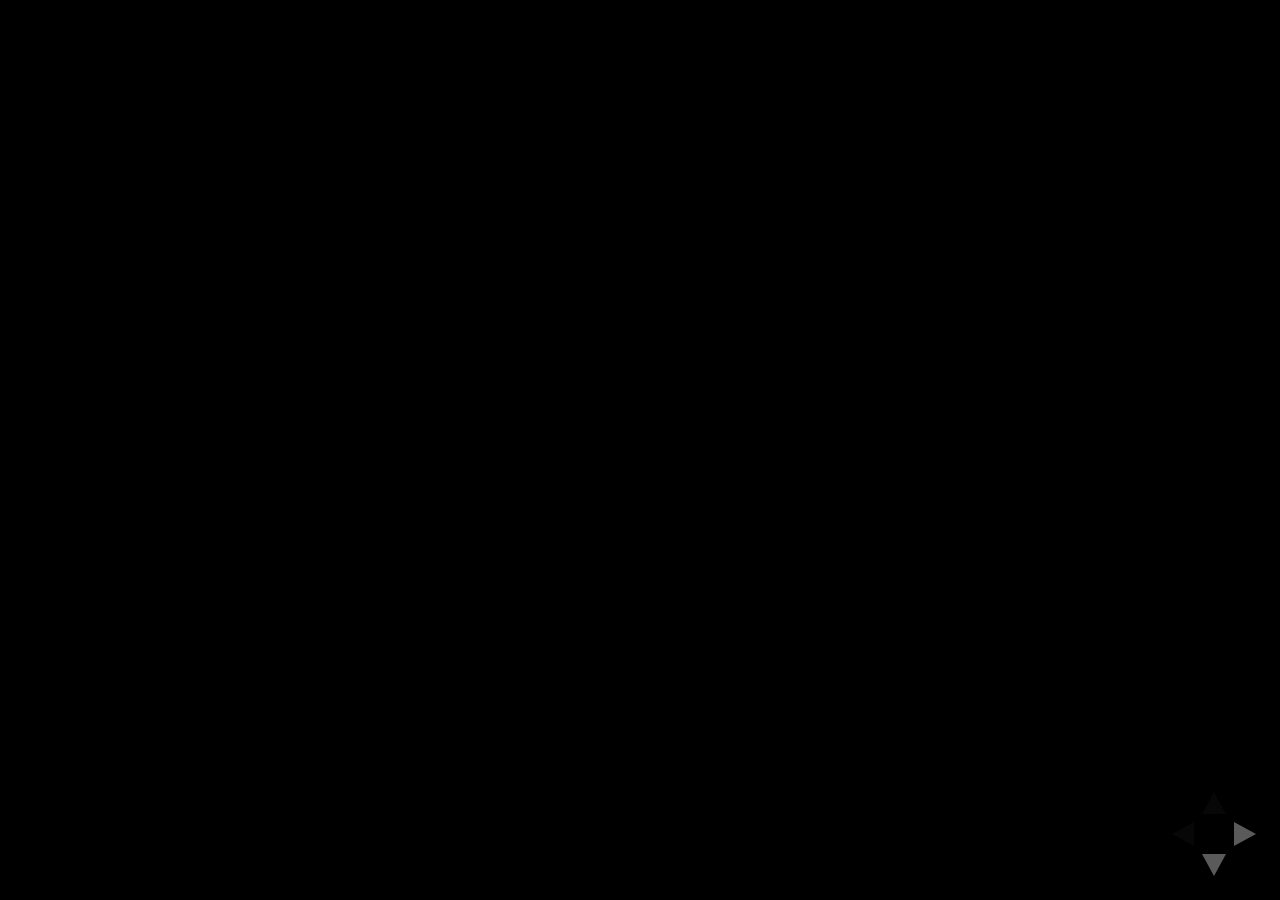
==== commit 5e20fa52: "trying changes" ====
--- a/index.html
+++ b/index.html
@@ -102,15 +102,28 @@
                 window.glslCanvases = [];
                 checkSandbox(section);
 
-                var elements = section.getElementsByClassName('fit');
-                if (elements) {
-                    var width = window.innerWidth || document.documentElement.clientWidth || document.body.clientWidth;
-                    var height = window.innerHeight || document.documentElement.clientHeight || document.body.clientHeight;
+                var width = window.innerWidth || document.documentElement.clientWidth || document.body.clientWidth;
+                var height = window.innerHeight || document.documentElement.clientHeight || document.body.clientHeight;
 
-                    for (var i = 0; i < elements.length; i++ ) {
-                        elements[i].style.minWidth = width.toString() + 'px';
-                        elements[i].style.minHeight = height.toString() + 'px';
-                        elements[i].style.objectFit = 'cover';
+                var fit_elements = section.getElementsByClassName('fit');
+                if (fit_elements) {
+                    for (var i = 0; i < fit_elements.length; i++ ) {
+                        fit_elements[i].style.minWidth = width.toString() + 'px';
+                        fit_elements[i].style.minHeight = height.toString() + 'px';
+                        fit_elements[i].style.objectFit = 'cover';
+                    }   
+                }
+
+                var background_elements = section.getElementsByClassName('background');
+                if (background_elements) {
+                    for (var i = 0; i < background_elements.length; i++ ) {
+                        background_elements[i].style.minWidth = width.toString() + 'px';
+                        background_elements[i].style.minHeight = height.toString() + 'px';
+                        background_elements[i].style.objectFit = 'cover';
+                        background_elements[i].style.zIndex = -1;
+                        background_elements[i].style.position = 'absolute';
+                        background_elements[i].style.top = '0px';
+                        background_elements[i].style.left = '0px';
                     }   
                 }
             }
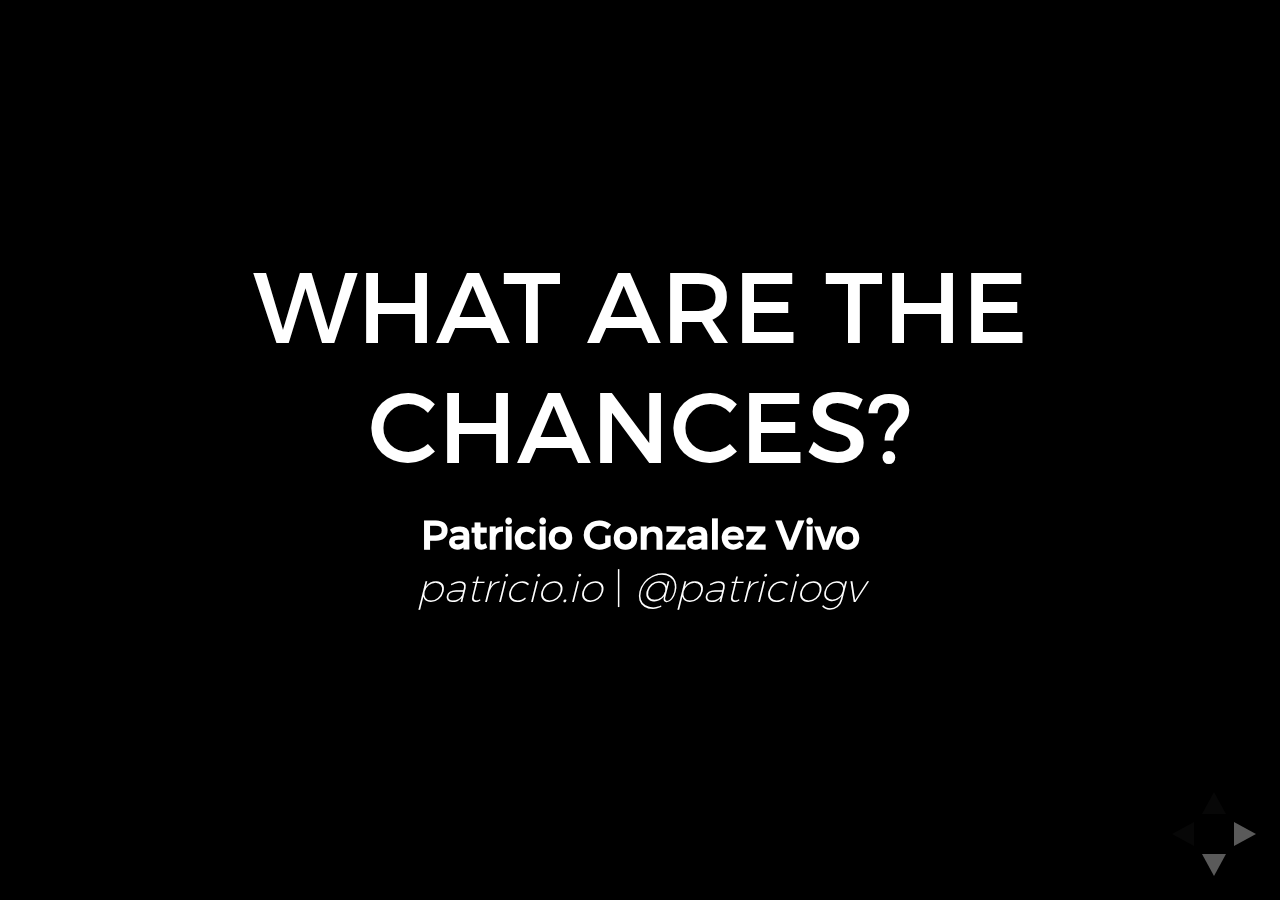
==== commit 64af59f1: "correcting things" ====
--- a/index.html
+++ b/index.html
@@ -105,6 +105,22 @@
                 var width = window.innerWidth || document.documentElement.clientWidth || document.body.clientWidth;
                 var height = window.innerHeight || document.documentElement.clientHeight || document.body.clientHeight;
 
+                var video_elements = section.getElementsByClassName('video');
+                if (video_elements) {
+                    for (var i = 0; i < video_elements.length; i++ ) {
+                        var url = '';
+                        if (video_elements[i].hasAttribute('data')) {
+                            url = video_elements[i].getAttribute('data');
+                        } else if (video_elements[i].hasAttribute('data-src')) {
+                            url = video_elements[i].getAttribute('data-src');
+                        }
+
+                        var extention = url.split('.').pop();
+                        
+                        video_elements[i].innerHTML = '<video controls autoplay>\n<source src="'+url+'" type="video/'+extention+'">\n</video>';
+                    }
+                }
+
                 var fit_elements = section.getElementsByClassName('fit');
                 if (fit_elements) {
                     for (var i = 0; i < fit_elements.length; i++ ) {
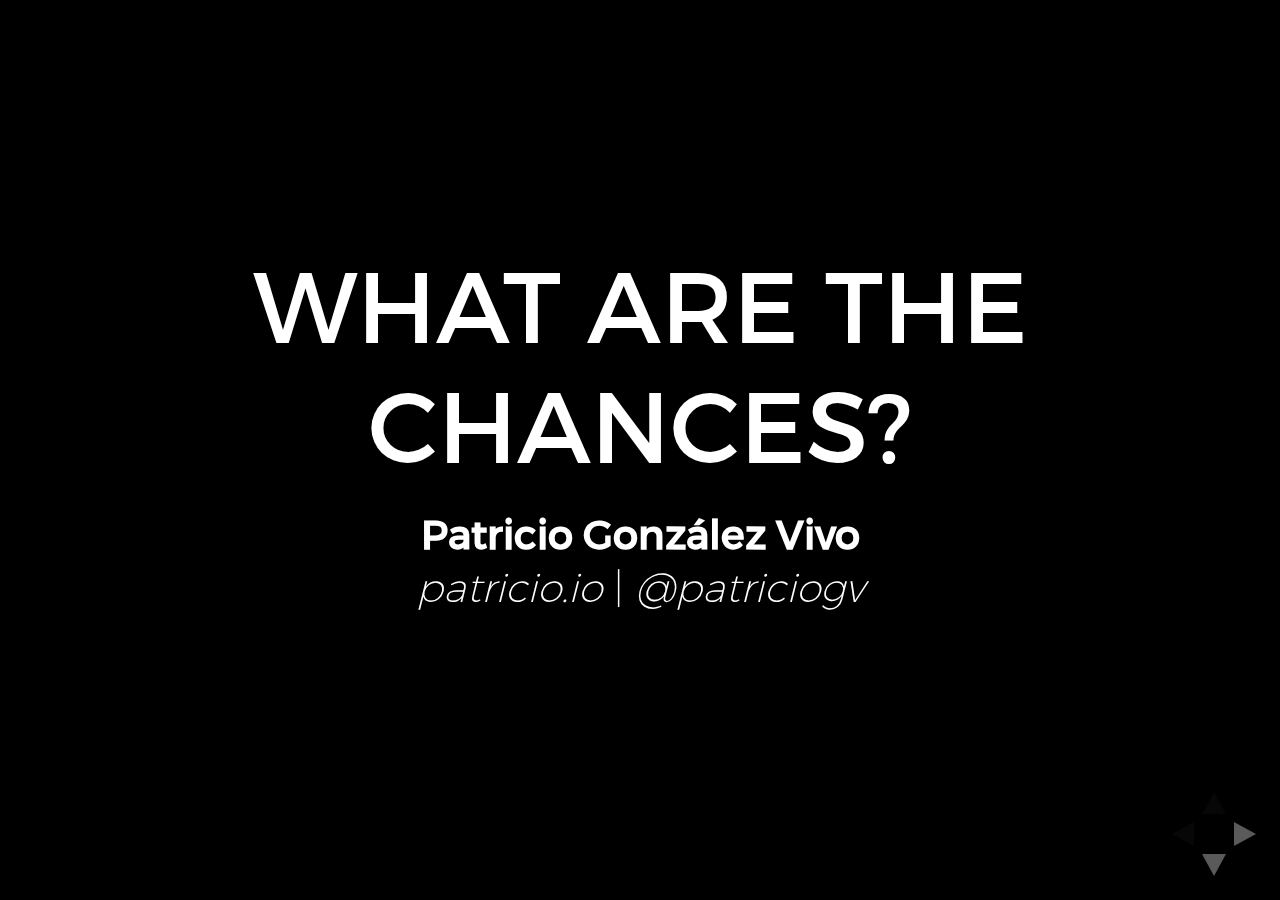
==== commit b28374dc: "final??" ====
--- a/index.html
+++ b/index.html
@@ -32,7 +32,7 @@
             var link = document.createElement( 'link' );
             link.rel = 'stylesheet';
             link.type = 'text/css';
-            link.href = window.location.search.match( /print-pdf/gi ) ? 'css/reveal-pdf.css' : 'css/reveal-paper.css';
+            link.href = window.location.search.match( /print-pdf/gi ) ? 'css/reveal-pdf.css' : 'css/reveal-paper.css' ;
             document.getElementsByTagName('head')[0].appendChild(link);
         </script>
     </head>
@@ -55,13 +55,14 @@
                 width: '100%',
                 height: '100%',
                 padding: '0px',
+
                 margin: 0,
                 // Bounds for smallest/largest possible scale to apply to content
                 minScale: 0.2,
                 maxScale: 1.6,
 
                 controls: true,
-                progress: true,
+                progress: false,
                 history: true,
                 center: true,
 
@@ -117,7 +118,7 @@
 
                         var extention = url.split('.').pop();
                         
-                        video_elements[i].innerHTML = '<video controls autoplay>\n<source src="'+url+'" type="video/'+extention+'">\n</video>';
+                        video_elements[i].innerHTML = '<video class="fit" controls autoplay muted>\n<source src="'+url+'" type="video/'+extention+'">\n</video>';
                     }
                 }
 
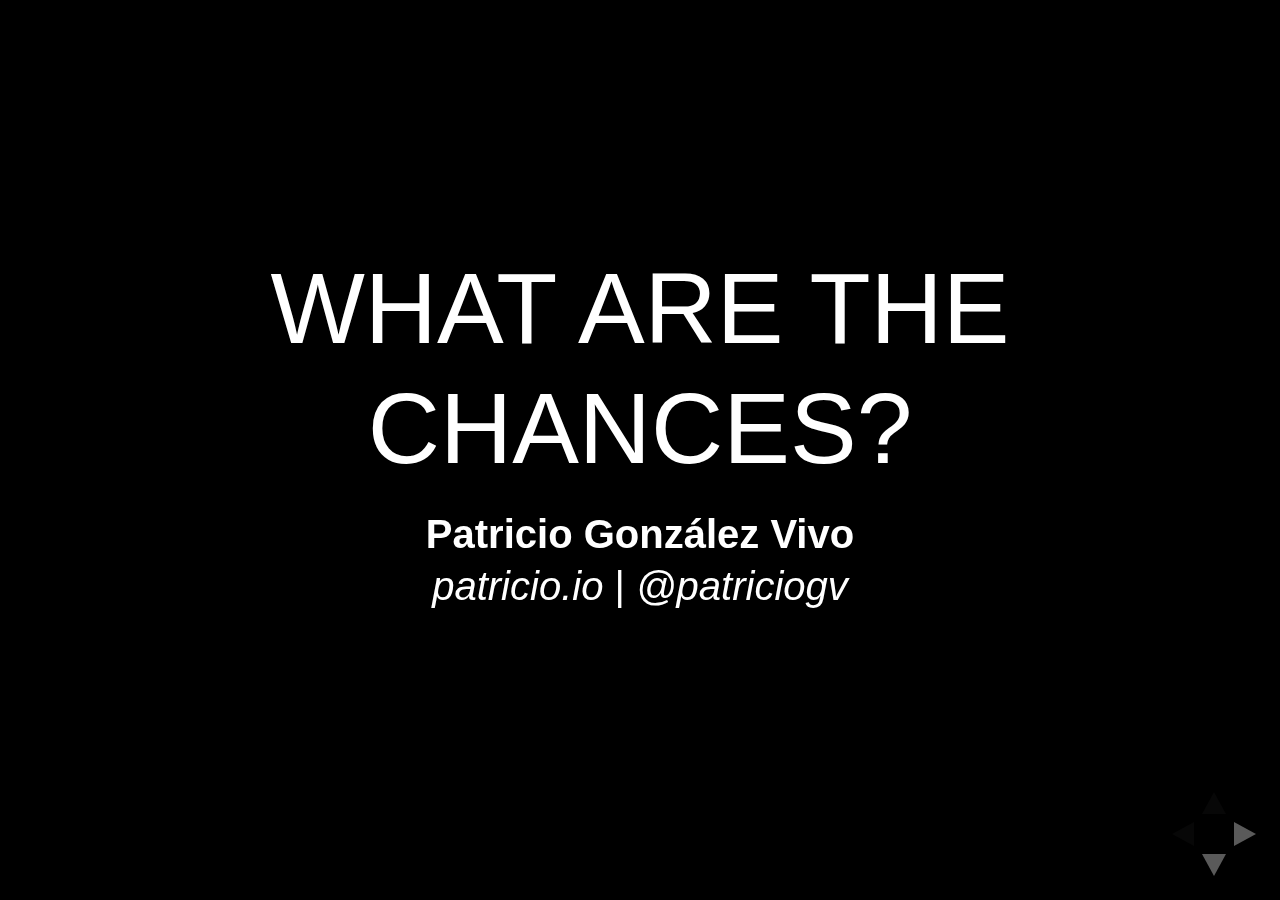
==== commit 97ef00e8: "more last minute fixes" ====
--- a/index.html
+++ b/index.html
@@ -19,7 +19,7 @@
         <script src='src/reveal/reveal.js'></script>
 
         <!-- GLSL Canvas -->
-        <script type='text/javascript' src='https://thebookofshaders.com/glslCanvas/GlslCanvas.js'></script>
+        <script type='text/javascript' src='src/GlslCanvas.js'></script>
 
         <link rel='stylesheet' href='css/reveal.css'>
         <link rel='stylesheet' href='css/github.css'>
@@ -109,6 +109,8 @@
                 var video_elements = section.getElementsByClassName('video');
                 if (video_elements) {
                     for (var i = 0; i < video_elements.length; i++ ) {
+                        section.style.top = '0px';
+                        
                         var url = '';
                         if (video_elements[i].hasAttribute('data')) {
                             url = video_elements[i].getAttribute('data');
@@ -118,7 +120,7 @@
 
                         var extention = url.split('.').pop();
                         
-                        video_elements[i].innerHTML = '<video class="fit" controls autoplay muted>\n<source src="'+url+'" type="video/'+extention+'">\n</video>';
+                        video_elements[i].innerHTML = '<video autoplay muted>\n<source src="'+url+'" type="video/'+extention+'">\n</video>';
                     }
                 }
 
--- a/css/style.css
+++ b/css/style.css
@@ -1,27 +1,3 @@
-/*********************************************
- * GLOBAL FONTS
- *********************************************/
-
-@import url(http://fonts.googleapis.com/css?family=Source+Code+Pro:400,200,600);
-
-@font-face {
-    font-family: 'Montserrat';
-    src: url('../../fonts/montserrat-ultralight-webfont.woff2') format('woff2'),
-         url('../../fonts/montserrat-ultralight-webfont.woff') format('woff'),
-         url('../../fonts/montserrat-ultralight-webfont.ttf') format('truetype');
-    font-weight: 200;
-    font-style: normal;
-}
-
-@font-face {
-    font-family: 'Montserrat';
-    src: url('../../fonts/montserrat-regular-webfont.woff2') format('woff2'),
-         url('../../fonts/montserrat-regular-webfont.woff') format('woff'),
-         url('../../fonts/montserrat-regular-webfont.ttf') format('truetype');
-    font-weight: 400;
-    font-style: normal;
-}
-
 /*********************************************
  * GLOBAL STYLES
  *********************************************/
@@ -32,7 +8,7 @@
 }
 
 .reveal {
-    font-family: 'Montserrat', Helvetica, sans-serif;
+    font-family: Helvetica, sans-serif;
     font-size: 40px;
     font-weight: 200;
     color: #222; 
@@ -59,7 +35,7 @@
 .reveal h1, .reveal h2, .reveal h3, .reveal h4, .reveal h5, .reveal h6 {
     margin: 0 0 20px 0;
     color: #222;
-    font-family: 'Montserrat', Helvetica, sans-serif;
+    font-family: Helvetica, sans-serif;
     font-weight: 400;
     line-height: 1.2;
     letter-spacing: normal;
